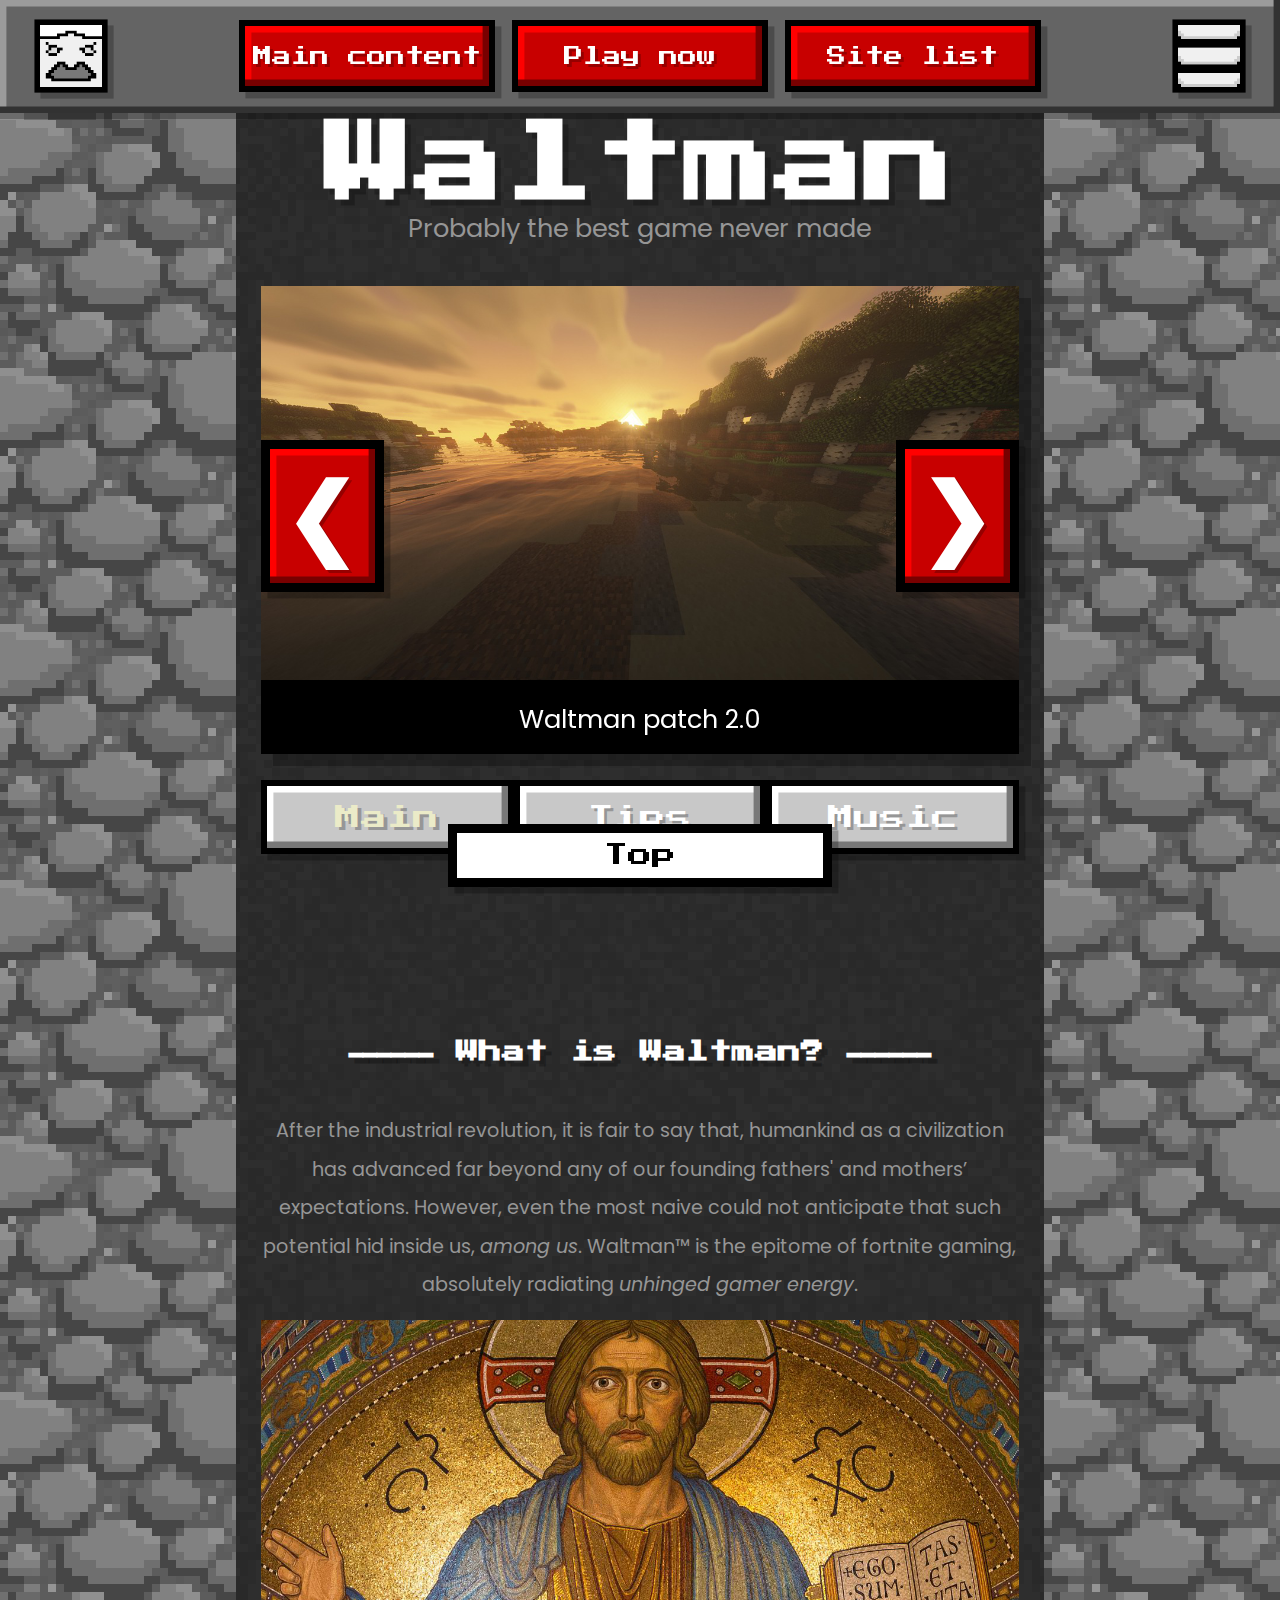
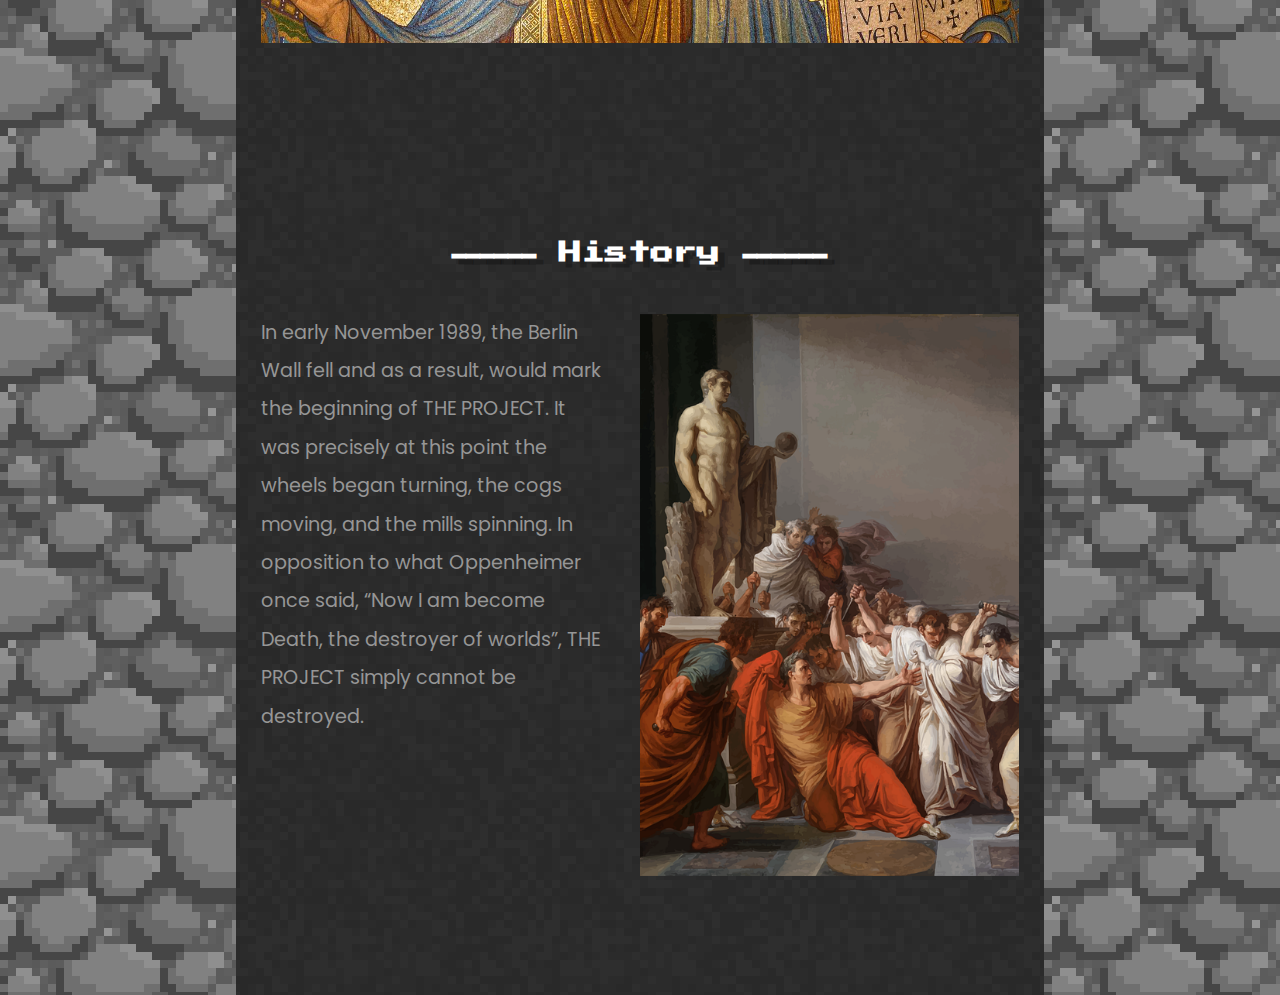
==== index.html @ 993a7740 "Pre-test bug fix" ====
<!DOCTYPE html>
<html lang="en" dir="ltr">
  <head>
    <meta charset="utf-8">
    <meta name="viewport" content="width=device-width, initial-scale=1">
    <meta name="description" content="This is the landing site of the wonderful game Waltman!">
    <title>Waltman</title>
    <link rel="icon" href="./img/wuv_logo_3.png">
    <link rel="stylesheet" type="text/css" href="css/style.css">
    <link rel="stylesheet" type="text/css" href="css/grid.css">
    <link rel="preconnect" href="https://fonts.googleapis.com">
    <link rel="preconnect" href="https://fonts.gstatic.com" crossorigin>
    <link href="https://fonts.googleapis.com/css2?family=Poppins&family=Press+Start+2P&display=swap" rel="stylesheet">
  </head>
  <body id="top">
    <div class="container">


      <!-- H e a d e r -->

      <header class="div1">
        <img src="./img/wuv_logo_3.png" alt="placeholder" class="headerImg" onclick="location.href='./index.html'" onkeypress="location.href='./index.html'"> <!-- Logo -->
        <div>
          <button class="headerBtn interactable hiddenWhenSmall" onclick="location.href='#mainContent'" onkeypress="location.href='#mainContent'">Main content</button> <!-- Button 1 -->
          <button class="headerBtn interactable hiddenWhenSmall" onclick="window.open('https://waltman.ga/')" onkeypress="window.open('https://waltman.ga/')">Play now</button> <!-- Button 2 -->
          <button class="headerBtn interactable hiddenWhenSmall" onclick="location.href='#siteList'" onkeypress="location.href='#siteList'">Site list</button> <!-- Button 3 -->
          <button id="altHeaderBtn" class="alternativeHeaderBtn interactable shownWhenSmall navBtn" onclick="navFunction()" onkeypress="navFunction()">▼</button> <!-- Button 3 -->
        </div>
        <img src="./img/wuv_menu_1.png" alt="placeholder" id="mainHeaderBtn" class="headerImg menuBtn" onclick="menuFunction()" onkeypress="menuFunction()"> <!-- Menu button -->
      </header>



      <!-- D r o p d o w n   1 -->

      <div id="myNav" class="navContent hiddenWhenBig">
        <ul>
          <li><button class="interactable" onclick="location.href='#mainContent'" onkeypress="location.href='#mainContent'">Content</button></li>
          <li><button class="interactable" onclick="window.open('https://waltman.ga/')" onkeypress="window.open('https://waltman.ga/')">Play now</button></li>
          <li><button class="interactable" onclick="location.href='#siteList'" onkeypress="location.href='#siteList'">Site list</button></li>
        </ul>
      </div>



      <!-- D r o p d o w n   2 -->

      <div id="myMenu" class="menuContent">
        <ul>
          <li><button class="interactable" onclick="location.href='./index.html'" onkeypress="location.href='./index.html'">Main</button></li>
          <li><button class="interactable" onclick="location.href='./tips.html'" onkeypress="location.href='./tips.html'">Tips</button></li>
          <li><button class="interactable" onclick="location.href='./music.html'" onkeypress="location.href='./music.html'">Music</button></li>
        </ul>
      </div>



      <!-- T i t l e -->

      <section class="div2 initialFade">
        <h1 class="white">Waltman</h1>
        <p class="subheading">Probably the best game never made</p>
      </section>



      <!-- S l i d e   s h o w -->

      <article id="siteList" class="div3 initialFade">
        <div class="slideshow">

          <div class="mySlides fade"> <!-- Slide 1 -->
            <img src="./img/waltman_patch_2.png" alt="No image found" class="slideImg"> <!-- Image 1 -->
            <p class="slideText">Waltman patch 2.0</p>
          </div>

          <div class="mySlides fade"> <!-- Slide 2 -->
            <img src="./img/console_1.png" alt="No image found" class="slideImg"> <!-- Image 2 -->
            <p class="slideText">Intense gamer zone</p>
          </div>

          <div class="mySlides fade"> <!-- Slide 3 -->
            <img src="./img/hamburger_1.png" alt="No image found" class="slideImg"> <!-- Image 3 -->
            <p class="slideText">Check out WokDonald's new WokSystemicOppression™</p>
          </div>

          <!-- Buttons -->
          <a class="prev interactable" href="#slide" onclick="plusSlides(-1)">❮</a> <!-- Previous Button -->
          <a class="next interactable" href="#slide" onclick="plusSlides(1)">❯</a> <!-- Next Button -->
        </div>
      </article>



      <!-- S i t e   l i s t -->

      <nav id="mainContent" class="div4 initialFade">
        <div class="siteList">
          <button class="siteButton thisSite interactable" onclick="location.href='./index.html'" onkeypress="location.href='./index.html'">Main</button>
          <button class="siteButton interactable" onclick="location.href='./tips.html'" onkeypress="location.href='./tips.html'">Tips</button>
          <button class="siteButton interactable" onclick="location.href='./music.html'" onkeypress="location.href='./music.html'">Music</button>
        </div>
      </nav>



      <!-- M a i n   c o n t e n t -->

      <section class="div5 white mainContent">
        <h2 class="hiddenWhenSmall">━━━━━━ What is Waltman? ━━━━━━</h2>
        <h2 class="hiddenWhenBig">What is Waltman?</h2>
      </section>

      <article class="div6">
        <p class="topText contentText">After the industrial revolution, it is fair to say that, humankind as a civilization has advanced far beyond any of our founding fathers' and mothers’ expectations. However, even the most naive could not anticipate that such potential hid inside us, <em>among us</em>. Waltman™ is the epitome of fortnite gaming, absolutely radiating <em>unhinged gamer energy</em>.</p>
        <img src="./img/jesus.png" alt="placeholder" class="bottomImage">
      </article>

      <section class="div7 white">
        <h2 class="hiddenWhenSmall">━━━━━━ History ━━━━━━</h2>
        <h2 class="hiddenWhenBig">History</h2>
      </section>

      <article class="div8">
        <img src="./img/julius_caesar.png" alt="placeholder" class="rightImage">
        <p class="leftText contentText">In early November 1989, the Berlin Wall fell and as a result, would mark the beginning of THE PROJECT. It was precisely at this point the wheels began turning, the cogs moving, and the mills spinning. In opposition to what Oppenheimer once said, “Now I am become Death, the destroyer of worlds”, THE PROJECT simply cannot be destroyed.</p>
      </article>



      <!-- F o o t e r -->

      <footer class="div9">
        <a id="nonJavascriptBtn" class="nonJavascriptBtn" href="./sitelist.html">Javascript not working?</a>
        <button class="toTopButton interactable" onclick="location.href='#top'" onkeypress="location.href='#top'">Top</button>
      </footer>



      <!-- A s i d e -->

      <aside class="leftAside hiddenWhenSmall"></aside>
      <aside class="rightAside hiddenWhenSmall"></aside>

    </div>
    <script src="js/main.js"></script>
  </body>
</html>
---- css/style.css ----
/*
Fonts used:

font-family: 'Poppins', sans-serif;
font-family: 'Press Start 2P', cursive;
*/



/* G e n e r a l */

* {
    margin: 0;
    padding: 0;
    font-family: 'Poppins', sans-serif;
}

body {
    background: url("../img/wuv_bg1.2.png");
}

.interactable {
    transition: 0.6s ease;
    cursor: pointer;
}

.interactable:hover {
    filter: brightness(80%);
}

.blackBackground {
    background-color: black;
}

.white {
    color: white;
}

.invert {
    filter: invert(100%);
}



/* A n i m a t i o n s */

/* 1 */
@keyframes initialFade {
    from {filter: opacity(0);}
    to {filter: opacity(1);}
}

.initialFade {
    animation-name: initialFade;
    animation-duration: 4s;
}

/* 2 */
@-webkit-keyframes fade {
    from {filter: blur(0.5rem) grayscale(1);}

    to {filter: blur(0) grayscale(0);}
}

@keyframes fade {
    from {filter: blur(0.5rem) grayscale(1);}

    to {filter: blur(0) grayscale(0);}
}

.fade {
    -webkit-animation-name: fade;
    -webkit-animation-duration: 2s;
    animation-name: fade;
    animation-duration: 2s;
}

/* 3 */
@keyframes slide {
    from {filter: opacity(0); height: 0;}
    to {filter: opacity(1); height: 14vh;}
}

.initialFade {
    animation-name: initialFade;
    animation-duration: 4s;
}



/* H e a d e r */

header {
    display: flex;
    justify-content: space-between;
    position: fixed;
    background: rgb(100,100,100);
    box-shadow: inset -0.5vw 0 rgb(50,50,50), inset 0 0.5vw rgb(155,155,155), inset 0 -0.5vw rgb(50,50,50), inset 0.5vw 0 rgb(155,155,155), 0 0.5vw rgb(0 0 0 / 25%);
    width: 100%;
    z-index: 2;
}

.headerBtn {
    margin: 2.25vh 0.5vw;
    height: 8vh;
    width: 20vw;
    font-family: 'Press Start 2P', cursive;
    font-size: 1.5vw;
    border: 0.7vh black solid;
    background: rgb(200,0,0);
    box-shadow: inset -0.5vw 0 rgb(120,0,0), inset 0 0.5vw rgb(255,0,0), inset 0 -0.5vw rgb(120,0,0), inset 0.5vw 0 rgb(255,0,0), 0.5vw 0.5vw rgb(0 0 0 / 25%);
    color: white;
    text-shadow: 0.25vw 0.25vw 0 rgb(0 0 0 / 25%);
}

.alternativeHeaderBtn {
    margin: 2.25vh 0.5vw;
    height: 8vh;
    width: 30vw;
    font-family: 'Press Start 2P', cursive;
    font-size: 6vw;
    border: 0.6vh black solid;
    background: rgb(200,0,0);
    box-shadow: inset -0.5vw 0 rgb(120,0,0), inset 0 0.5vw rgb(255,0,0), inset 0 -0.5vw rgb(120,0,0), inset 0.5vw 0 rgb(255,0,0), 0.5vw 0.5vw rgb(0 0 0 / 25%);
    color: white;
    text-shadow: 0.25vw 0.25vw 0 rgb(0 0 0 / 25%);
    display: none;
}

.headerBtn:hover {
    width: 25vw;
    border: 0.6vh white solid;
}

.headerImg {
    height: 10vh;
    margin: 1.25vh 2vw;
    filter: drop-shadow(0.5vw 0.5vw rgb(0 0 0 / 25%));
    cursor: pointer;
}

.headerImg:hover {
    filter: brightness(80%) drop-shadow(0.5vw 0.5vw rgb(0 0 0 / 25%));
}



/* H e a d e r   i n t e r a c t a b l e   j a v a s c r i p t */

/* Gets applied to the main header button to the right side when dropdown is shown*/
.mainHeaderBtn {
    filter: brightness(80%) drop-shadow(0.5vw 0.5vw rgb(0 0 0 / 25%));
}

/* Gets applied to the alternative header button in the middle att small screen size when dropdown is shown*/
.altHeaderBtn {
    filter: brightness(80%);
}

/* D r o p d o w n s */

/* The container <div> - needed to position the dropdown content */
.menuDropdown, .navDropdown {
    position: relative;
    display: inline-block;
}

/* Dropdown Content (Hidden by Default) */
.menuContent, .navContent {
    width: 100%;
    height: 14vh;
    position: fixed;
    background-color: darkgray;
    z-index: 1;
    top: 12.5vh;
    display: none;
}

ul {
    display: flex;
    justify-content: space-evenly;
    margin: 2vh 0 0 0;
}

/* Links inside the dropdown */
.menuContent button {
    font-family: 'Press Start 2P', cursive;
    width: 30vw;
    height: 10vh;
    font-size: 2.5vw;
    border: 0.7vh black solid;
    color: white;
    background: rgb(200,200,200);
    box-shadow: inset -0.5vw 0 rgb(120,120,120), inset 0 0.5vw rgb(255,255,255), inset 0 -0.5vw rgb(120,120,120), inset 0.5vw 0 rgb(255,255,255), 0.5vw 0.5vw rgb(0 0 0 / 25%);
    text-shadow: 0.25vw 0.25vw 0 rgb(0 0 0 / 25%);
}

.navContent button {
    font-family: 'Press Start 2P', cursive;
    width: 30vw;
    height: 10vh;
    font-size: 2.5vw;
    border: 0.7vh black solid;
    color: white;
    background: rgb(200,0,0);
    box-shadow: inset -0.5vw 0 rgb(120,0,0), inset 0 0.5vw rgb(255,0,0), inset 0 -0.5vw rgb(120,0,0), inset 0.5vw 0 rgb(255,0,0), 0.5vw 0.5vw rgb(0 0 0 / 25%);
    text-shadow: 0.25em 0.25em 0 rgb(0 0 0 / 25%);
}

.navContent button:hover, .menuContent button:hover {
    border: 0.7vh white solid;
}

/* Lists inside the dropdown */
.menuContent li, .navContent li {
    list-style: none;
    display: inline;
}

/* Show the dropdown menu (use JS to add this class to the .dropdown-content container when the user clicks on the dropdown button) */
.show {
    display: block;
    animation-name: slide;
    animation-duration: 0.5s;
}



/* T i t l e */

h1 {
    font-family: 'Press Start 2P', cursive;
    font-size: 7vw;
    text-align: center;
    text-shadow: 0.5vw 0.5vw 0 rgb(0 0 0 / 25%);
}

.subheading {
    text-align: center;
    font-size: 2vw;
    color: rgb(150,150,150);
}



/* S l i d e   s h o w */

.slideshow {
    width: 100%;
    height: 100%;
    filter: drop-shadow(1vw 1vw rgb(0 0 0 / 25%));
    background-color: black;
}

.slideImg {
    width: 100%;
}

.mySlides {
    display: none;
}

.prev, .next {
    cursor: pointer;
    position: absolute;
    top: 33%;
    padding: 0 2%;
    color: white;
    background: rgb(200,0,0);
    box-shadow: inset -0.5vw 0 rgb(120,0,0), inset 0 0.5vw rgb(255,0,0), inset 0 -0.5vw rgb(120,0,0), inset 0.5vw 0 rgb(255,0,0), 0.5vw 0.5vw rgb(0 0 0 / 25%);
    text-shadow: 0.25vw 0.25vw 0 rgb(0 0 0 / 25%);
    border: 1vh black solid;
    font-weight: bold;
    font-size: 7vw;
    text-decoration: none;
}

.prev:hover, .next:hover {
    border: 1vh white solid;
}

.next {
    right: 0;
}

.active, .dot:hover {
    background-color: red;
    color: inherit;
}

.slideText {
    font-size: 2vw;
    color: white;
    margin: 1vw 0;
    text-align: center;
}



/* S i t e   l i s t */

.siteList {
    display: flex;
    justify-content: center;
}

.siteButton {
    width: 20vw;
    font-size: 2vw;
    font-family: 'Press Start 2P', cursive;
    padding: 2vh 0;
    border: 0.75vh black solid;
    background: rgb(200,200,200);
    color: white;
    box-shadow: inset -0.5vw 0 rgb(120,120,120), inset 0 0.5vw rgb(255,255,255), inset 0 -0.5vw rgb(120,120,120), inset 0.5vw 0 rgb(255,255,255), 0.5vw 0.5vw rgb(0 0 0 / 25%);
    text-shadow: 0.25vw 0.25vw 0 rgb(0 0 0 / 25%);
    transition: none;
}

.siteButton:hover {
    border: 0.75vh white solid;
}

.thisSite {
    color: rgb(235,235,200);
}



/* M a i n   c o n t e n t */

h2 {
    text-align: center;
    font-family: 'Press Start 2P', cursive;
    font-size: 1.8vw;
    text-shadow: 0.5vw 0.5vw 0 rgb(0 0 0 / 25%);
}

h3 {
    font-family: 'Press Start 2P', cursive;
    text-shadow: 0.5vw 0.5vw 0 rgb(0 0 0 / 25%);
}

.contentText {
    line-height: 2em;
    font-size: 1.5vw;
    color: rgb(150,150,150);
}

.topText {
    text-align: center;
}

.topImage {
    width: 100%;
    margin: 0 0 1em 0;
}

.bottomImage {
    width: 100%;
    margin: 1em 0 0 0;
}

.leftText {
    text-align: left;
}

.rightImage {
    float: right;
    width: 50%;
    margin: 0 0 0 2em;
}



/* F o o t e r */

footer {
    width: 100%;
    height: 10%;
    z-index: 1;
    position: fixed;
    bottom: 0;
    display: flex;
}

.toTopButton {
    margin: auto;
    width: 30vw;
    height: 70%;
    font-size: 150%;
    font-family: 'Press Start 2P', cursive;
    border: 1vh black solid;
    background-color: white;
    box-shadow: 0.5vw 0.5vw rgb(0 0 0 / 25%);
}

.toTopButton:hover {
    height: 100%;
    filter: invert(100%);
}

.nonJavascriptBtn {
    font-size: 2vw;
    height: 3vw;
    color: lightskyblue;
    background-color: black;
    border: white 0.5vw solid;
    border-left-width: 0;
    padding: 0.5vw;
    position: absolute;
    bottom: 15%;
}



/* A s i d e */

aside {
    background: url("../img/wuv_block_2.png");
    filter: grayscale(100%);
}



/* M u s i c */

audio {
    background-color: rgb(241, 243, 244);
    border: 0.5vw black solid;
    width: 100%;
}

.musicText {
    margin: 0 0 1vh 0;
    font-size: 1.5vw;
    font-family: 'Press Start 2P', cursive;
    color: dimgray;
}

/* S i t e   l i s t   s i t e */

li a {
    font-size: 2vh;
    height: 3vh;
    color: lightskyblue;
    background-color: black;
    border: white 0.5vw solid;
    padding: 1vw 5vw 1vw 5vw;
}

li {
    list-style: none;
}

@media (max-width:540px) {
    .hiddenWhenSmall {
        display: none;
    }

    .shownWhenSmall {
        display: inline;
    }

    h2 {
        font-size: 5vw;
    }

    h3 {
        font-size: 5vw;
    }

    .contentText {
        font-size: 5vw;
    }

    .marginSide {
        margin: 0 1vw;
    }

    .slideshow {
        filter: drop-shadow(3vw 3vw rgb(0 0 0 / 25%));
    }

    .siteButton {
        width: 27vw;
        font-size: 4vw;
        box-shadow: inset -1.5vw 0 rgb(120,120,120), inset 0 1.5vw rgb(255,255,255), inset 0 -1.5vw rgb(120,120,120), inset 1.5vw 0 rgb(255,255,255), 1.5vw 1.5vw rgb(0 0 0 / 25%);
        text-shadow: 0.75vw 0.75vw 0 rgb(0 0 0 / 25%);
    }

    .prev, .next {
        border: 0.5vh black solid;
        font-size: 10vw;
        box-shadow: inset -1.5vw 0 rgb(120,0,0), inset 0 1.5vw rgb(255,0,0), inset 0 -1.5vw rgb(120,0,0), inset 1.5vw 0 rgb(255,0,0), 1.5vw 1.5vw rgb(0 0 0 / 25%);
        text-shadow: 0.75vw 0.75vw 0 rgb(0 0 0 / 25%);
    }

    .alternativeHeaderBtn {
        box-shadow: inset -1.5vw 0 rgb(120,0,0), inset 0 1.5vw rgb(255,0,0), inset 0 -1.5vw rgb(120,0,0), inset 1.5vw 0 rgb(255,0,0), 1.5vw 1.5vw rgb(0 0 0 / 25%);
        color: white;
        text-shadow: 0.75vw 0.75vw 0 rgb(0 0 0 / 25%);
    }

    .headerImg {
        filter: drop-shadow(1.5vw 1.5vw rgb(0 0 0 / 25%));
    }

    .menuContent button {
        box-shadow: inset -1.5vw 0 rgb(120,120,120), inset 0 1.5vw rgb(255,255,255), inset 0 -1.5vw rgb(120,120,120), inset 1.5vw 0 rgb(255,255,255), 1.5vw 1.5vw rgb(0 0 0 / 25%);
        text-shadow: 0.3vw 0.3vw 0 rgb(0 0 0 / 25%);
    }

    .navContent button {
        box-shadow: inset -1.5vw 0 rgb(120,0,0), inset 0 1.5vw rgb(255,0,0), inset 0 -1.5vw rgb(120,0,0), inset 1.5vw 0 rgb(255,0,0), 1.5vw 1.5vw rgb(0 0 0 / 25%);
        text-shadow: 0.3em 0.3em 0 rgb(0 0 0 / 25%);
    }

    .slideText {
        font-size: 3vw;
        margin: 1vw 0 3vw 0;
    }

    .nonJavascriptBtn {
        font-size: 2vh;
        height: 3vh;
        width: 100%;
        border-bottom-width: 0;
        bottom: 0;
        z-index: 1;
        text-align: center;
    }

    .toTopButton {
        margin: 0 auto 100% auto;
        border: 2vw black solid;
        width: 50vw;
    }

    .subheading {
        font-size: 4vw;
    }



    /* A u d i o   s i t e */

    audio {
        border: 2vw black solid;
    }



    /* T i p s   s i t e */

    #tip1 {
        width: 100%;
        margin: 0 0 1em 0;
        float: none;
    }

    #tip3 {
        width: 100%;
        margin: 0 0 1em 0;
        float: none;
    }

    .musicText {
        font-size: 5vw;
        line-height: 3vh;
    }



    /* S i t e   l i s t   s i t e */

    li a {
        font-size: 5vw;
    }
}



@media (min-width:540px) {
    .hiddenWhenBig {
        display: none;
    }
}
---- css/grid.css ----
.container {
    display: grid;
    grid-template-columns: 1fr 1fr 1fr 1fr 1fr;
    grid-template-rows: 0.2fr 0.3fr 1fr 0.5fr 0.1fr 1.5fr 0.1fr 1.2fr 0.2fr;
    grid-gap: 2vw;
}

.div1 {
    grid-column: 2/5;
    grid-row: 1/2;
}

.div2 {
    grid-column: 2/5;
    grid-row: 2/3;
}

.div3 {
    grid-column: 2/5;
    grid-row: 3/4;
}

.div4 {
    grid-column: 2/5;
    grid-row: 4/5;
}

.div5 {
    grid-column: 2/5;
    grid-row: 5/6;
}

.div6 {
    grid-column: 2/5;
    grid-row: 6/7;
}

.div7 {
    grid-column: 2/5;
    grid-row: 7/8;
}

.div8 {
    grid-column: 2/5;
    grid-row: 8/9;
}

.div9 {
    grid-column: 2/5;
    grid-row: 9/10;
}

.leftAside {
    grid-column: 1/2;
    grid-row: 1/10;
}

.rightAside {
    grid-column: 5/6;
    grid-row: 1/10;
}

@media (max-width:540px) {
    .container {
        display: grid;
        grid-template-columns: 0.1fr 1fr 1fr 1fr 1fr 0.1fr;
        grid-template-rows: 0.2fr 0.1fr 0.3fr 0.3fr 0.05fr 1.4fr 0.05fr 1.2fr 0.2fr;
        grid-gap: 6vw;
    }

    .div1 {
        grid-column: 2/6;
        grid-row: 1/2;
    }

    .div2 {
        grid-column: 2/6;
        grid-row: 2/3;
    }

    .div3 {
        grid-column: 2/6;
        grid-row: 3/4;
    }

    .div4 {
        grid-column: 2/6;
        grid-row: 4/5;
    }

    .div5 {
        grid-column: 2/6;
        grid-row: 5/6;
    }

    .div6 {
        grid-column: 2/6;
        grid-row: 6/7;
    }

    .div7 {
        grid-column: 2/6;
        grid-row: 7/8;
    }

    .div8 {
        grid-column: 2/6;
        grid-row: 8/9;
    }

    .div9 {
        grid-column: 2/6;
        grid-row: 9/10;
    }

    .leftAside {
        grid-column: 0/0;
        grid-row: 1/10;
    }

    .rightAside {
        grid-column: 0/0;
        grid-row: 1/10;
    }
}
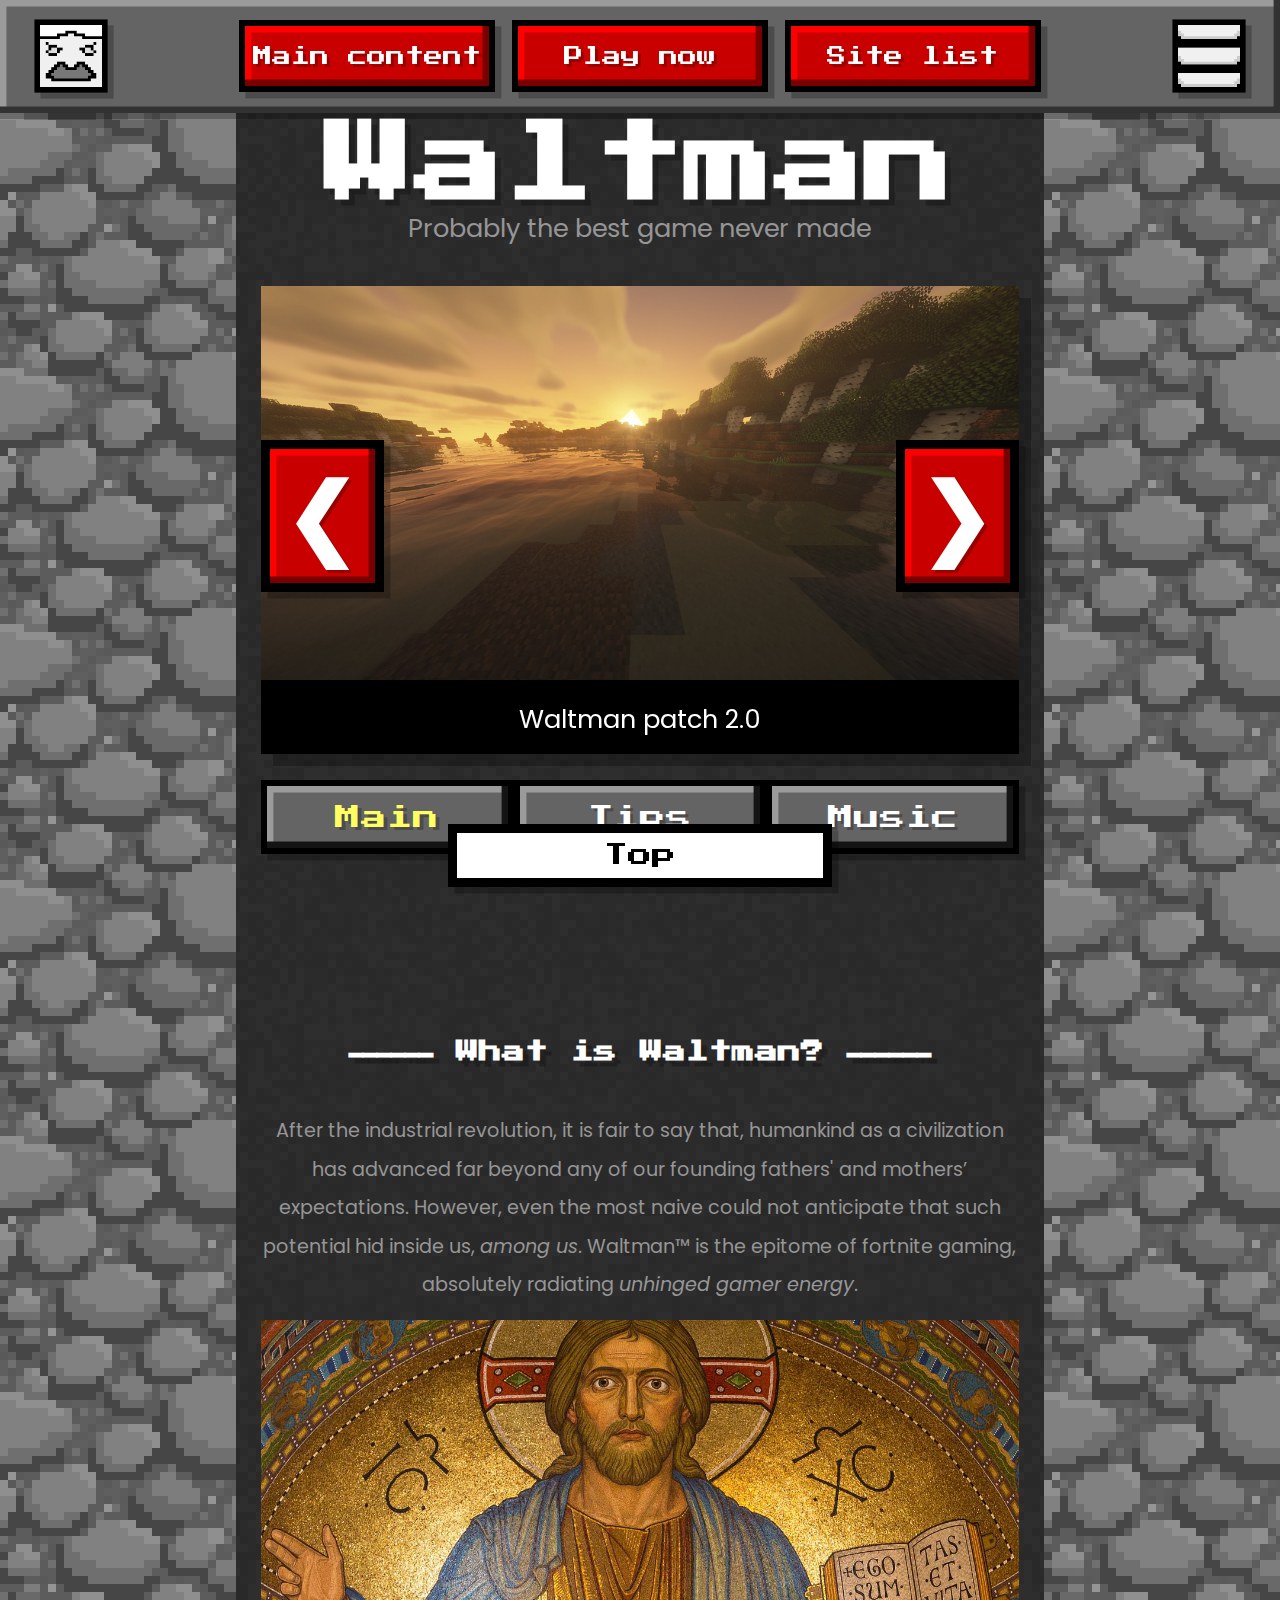
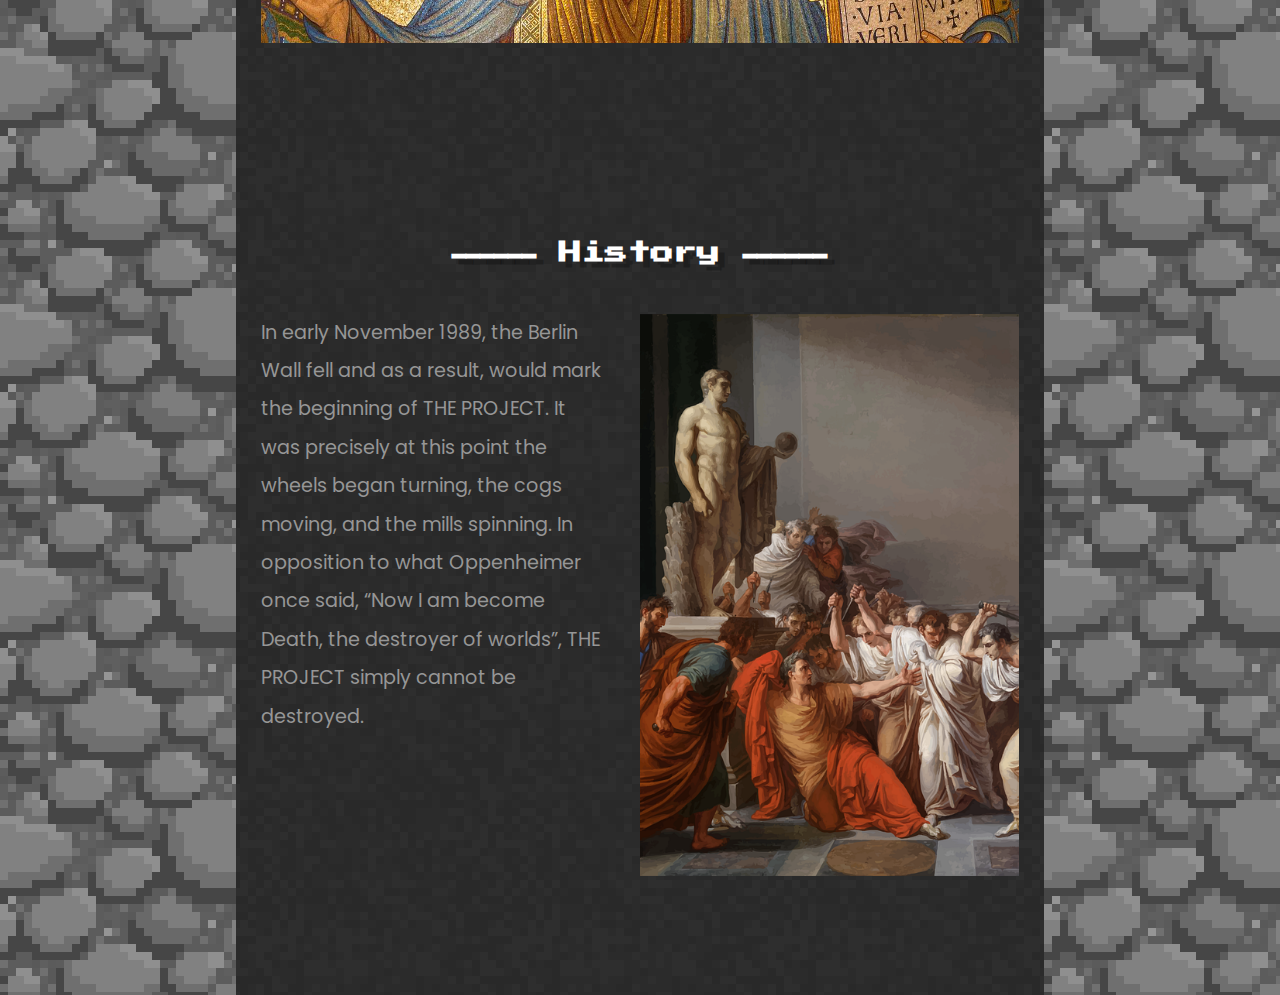
==== commit f0e2587a: "Link fix (1)" ====
--- a/index.html
+++ b/index.html
@@ -19,14 +19,14 @@
       <!-- H e a d e r -->
 
       <header class="div1">
-        <img src="./img/wuv_logo_3.png" alt="placeholder" class="headerImg" onclick="location.href='./index.html'" onkeypress="location.href='./index.html'"> <!-- Logo -->
+        <img src="./img/wuv_logo_3.png" alt="Menu Button" class="headerImg" onclick="location.href='./index.html'" onkeypress="location.href='./index.html'"> <!-- Logo -->
         <div>
-          <button class="headerBtn interactable hiddenWhenSmall" onclick="location.href='#mainContent'" onkeypress="location.href='#mainContent'">Main content</button> <!-- Button 1 -->
-          <button class="headerBtn interactable hiddenWhenSmall" onclick="window.open('https://waltman.ga/')" onkeypress="window.open('https://waltman.ga/')">Play now</button> <!-- Button 2 -->
-          <button class="headerBtn interactable hiddenWhenSmall" onclick="location.href='#siteList'" onkeypress="location.href='#siteList'">Site list</button> <!-- Button 3 -->
+          <button class="headerBtn interactable hiddenWhenSmall" onclick="location.href='#mainContent'" onkeypress="location.href='#mainContent'"><a href="#mainContent">Main content</a></button> <!-- Button 1 -->
+          <button class="headerBtn interactable hiddenWhenSmall" onclick="window.open('https://waltman.ga/')" onkeypress="window.open('https://waltman.ga/')"><a href="https://waltman.ga/">Play now</a></button> <!-- Button 2 -->
+          <button class="headerBtn interactable hiddenWhenSmall" onclick="location.href='#siteList'" onkeypress="location.href='#siteList'"><a href="siteList">Site list</a></button> <!-- Button 3 -->
           <button id="altHeaderBtn" class="alternativeHeaderBtn interactable shownWhenSmall navBtn" onclick="navFunction()" onkeypress="navFunction()">▼</button> <!-- Button 3 -->
         </div>
-        <img src="./img/wuv_menu_1.png" alt="placeholder" id="mainHeaderBtn" class="headerImg menuBtn" onclick="menuFunction()" onkeypress="menuFunction()"> <!-- Menu button -->
+        <img src="./img/wuv_menu_1.png" alt="Site dropdown" id="mainHeaderBtn" class="headerImg menuBtn" onclick="menuFunction()" onkeypress="menuFunction()"> <!-- Menu button -->
       </header>
 
 
@@ -66,21 +66,21 @@
 
       <!-- S l i d e   s h o w -->
 
-      <article id="siteList" class="div3 initialFade">
+      <div id="siteList" class="div3 initialFade">
         <div class="slideshow">
 
           <div class="mySlides fade"> <!-- Slide 1 -->
-            <img src="./img/waltman_patch_2.png" alt="No image found" class="slideImg"> <!-- Image 1 -->
+            <img title="Credit: Reblady on pixabay.com" src="./img/waltman_patch_2.png" alt="Image of Waltman patch 2.0" class="slideImg"> <!-- Image 1 -->
             <p class="slideText">Waltman patch 2.0</p>
           </div>
 
           <div class="mySlides fade"> <!-- Slide 2 -->
-            <img src="./img/console_1.png" alt="No image found" class="slideImg"> <!-- Image 2 -->
+            <img title="Credit: lalesh aldarwish on pexels.com" src="./img/console_1.png" alt="Image of someone in the gamer-zone™" class="slideImg"> <!-- Image 2 -->
             <p class="slideText">Intense gamer zone</p>
           </div>
 
           <div class="mySlides fade"> <!-- Slide 3 -->
-            <img src="./img/hamburger_1.png" alt="No image found" class="slideImg"> <!-- Image 3 -->
+            <img title="Credit: JRMartins on pixabay.com" src="./img/hamburger_1.png" alt="Image of WokSystemicOppression™" class="slideImg"> <!-- Image 3 -->
             <p class="slideText">Check out WokDonald's new WokSystemicOppression™</p>
           </div>
 
@@ -88,7 +88,7 @@
           <a class="prev interactable" href="#slide" onclick="plusSlides(-1)">❮</a> <!-- Previous Button -->
           <a class="next interactable" href="#slide" onclick="plusSlides(1)">❯</a> <!-- Next Button -->
         </div>
-      </article>
+      </div>
 
 
 
@@ -111,20 +111,20 @@
         <h2 class="hiddenWhenBig">What is Waltman?</h2>
       </section>
 
-      <article class="div6">
+      <div class="div6">
         <p class="topText contentText">After the industrial revolution, it is fair to say that, humankind as a civilization has advanced far beyond any of our founding fathers' and mothers’ expectations. However, even the most naive could not anticipate that such potential hid inside us, <em>among us</em>. Waltman™ is the epitome of fortnite gaming, absolutely radiating <em>unhinged gamer energy</em>.</p>
-        <img src="./img/jesus.png" alt="placeholder" class="bottomImage">
-      </article>
+        <img title="Credit: Didgeman on pixabay.com" src="./img/jesus.png" alt="Painting of Jesus H Christ, a.k.a. one of the founding fathers of Waltman" class="bottomImage">
+      </div>
 
       <section class="div7 white">
         <h2 class="hiddenWhenSmall">━━━━━━ History ━━━━━━</h2>
         <h2 class="hiddenWhenBig">History</h2>
       </section>
 
-      <article class="div8">
-        <img src="./img/julius_caesar.png" alt="placeholder" class="rightImage">
+      <div class="div8">
+        <img title="Credit: GDJ on pixabay.com" src="./img/julius_caesar.png" alt="Painting of the assassination of Julius Caesar, one of the most notable events in the process behind Waltman" class="rightImage">
         <p class="leftText contentText">In early November 1989, the Berlin Wall fell and as a result, would mark the beginning of THE PROJECT. It was precisely at this point the wheels began turning, the cogs moving, and the mills spinning. In opposition to what Oppenheimer once said, “Now I am become Death, the destroyer of worlds”, THE PROJECT simply cannot be destroyed.</p>
-      </article>
+      </div>
 
 
 
--- a/css/style.css
+++ b/css/style.css
@@ -40,7 +40,11 @@
     filter: invert(100%);
 }
 
-
+button a {
+    text-decoration: none;
+    color: inherit;
+    font-family: inherit;
+}
 
 /* A n i m a t i o n s */
 
@@ -190,8 +194,8 @@
     font-size: 2.5vw;
     border: 0.7vh black solid;
     color: white;
-    background: rgb(200,200,200);
-    box-shadow: inset -0.5vw 0 rgb(120,120,120), inset 0 0.5vw rgb(255,255,255), inset 0 -0.5vw rgb(120,120,120), inset 0.5vw 0 rgb(255,255,255), 0.5vw 0.5vw rgb(0 0 0 / 25%);
+    background: rgb(150,150,150);
+    box-shadow: inset -0.5vw 0 rgb(70,70,70), inset 0 0.5vw rgb(205,205,205), inset 0 -0.5vw rgb(70,70,70), inset 0.5vw 0 rgb(205,205,205), 0.5vw 0.5vw rgb(0 0 0 / 25%);
     text-shadow: 0.25vw 0.25vw 0 rgb(0 0 0 / 25%);
 }
 
@@ -310,9 +314,9 @@
     font-family: 'Press Start 2P', cursive;
     padding: 2vh 0;
     border: 0.75vh black solid;
-    background: rgb(200,200,200);
-    color: white;
-    box-shadow: inset -0.5vw 0 rgb(120,120,120), inset 0 0.5vw rgb(255,255,255), inset 0 -0.5vw rgb(120,120,120), inset 0.5vw 0 rgb(255,255,255), 0.5vw 0.5vw rgb(0 0 0 / 25%);
+    background: rgb(100,100,100);
+    color: white;
+    box-shadow: inset -0.5vw 0 rgb(20,20,20), inset 0 0.5vw rgb(155,155,155), inset 0 -0.5vw rgb(20,20,20), inset 0.5vw 0 rgb(155,155,155), 0.5vw 0.5vw rgb(0 0 0 / 25%);
     text-shadow: 0.25vw 0.25vw 0 rgb(0 0 0 / 25%);
     transition: none;
 }
@@ -322,7 +326,7 @@
 }
 
 .thisSite {
-    color: rgb(235,235,200);
+    color: rgb(255, 255, 100);
 }
 
 
@@ -541,6 +545,9 @@
         font-size: 4vw;
     }
 
+    header {
+        box-shadow: inset -1.5vw 0 rgb(50, 50, 50), inset 0 1.5vw rgb(155, 155, 155), inset 0 -1.5vw rgb(50, 50, 50), inset 1.5vw 0 rgb(155, 155, 155), 0 1.5vw rgb(0 0 0 / 25%);
+    }
 
 
     /* A u d i o   s i t e */
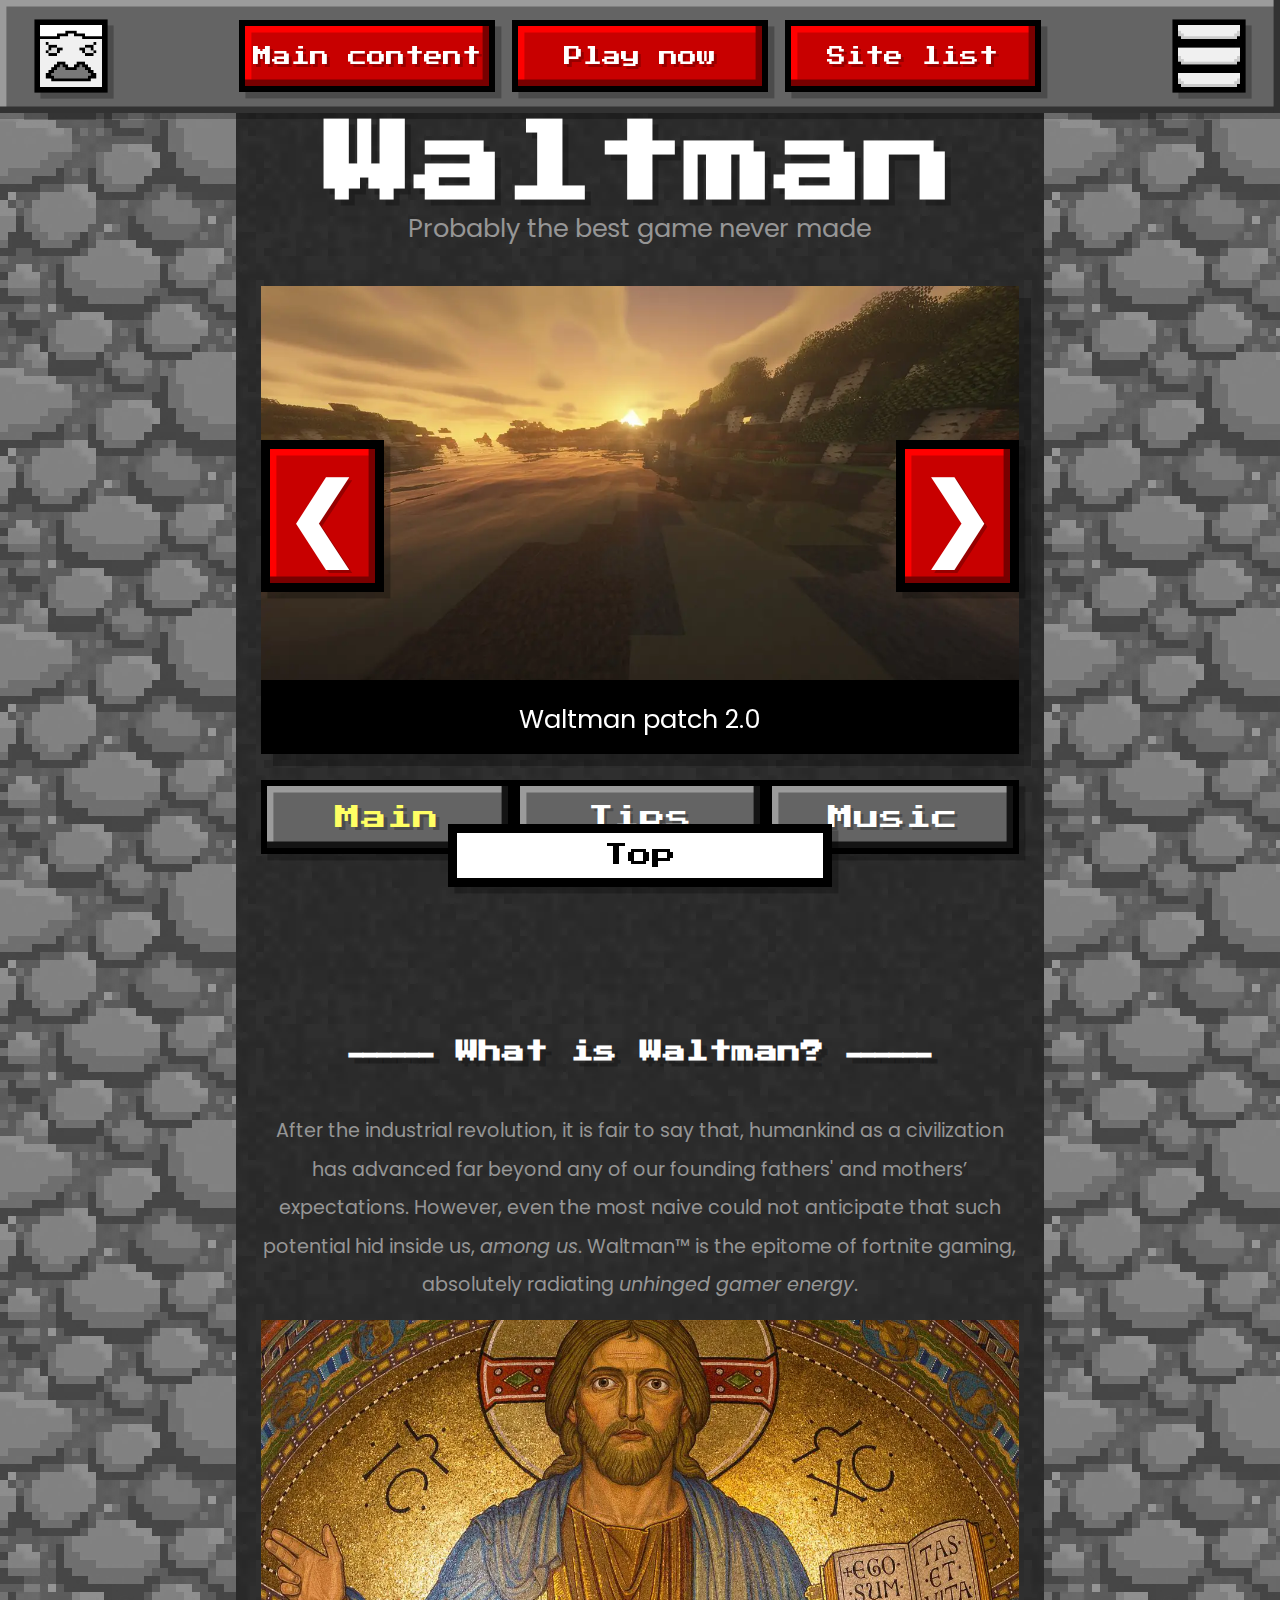
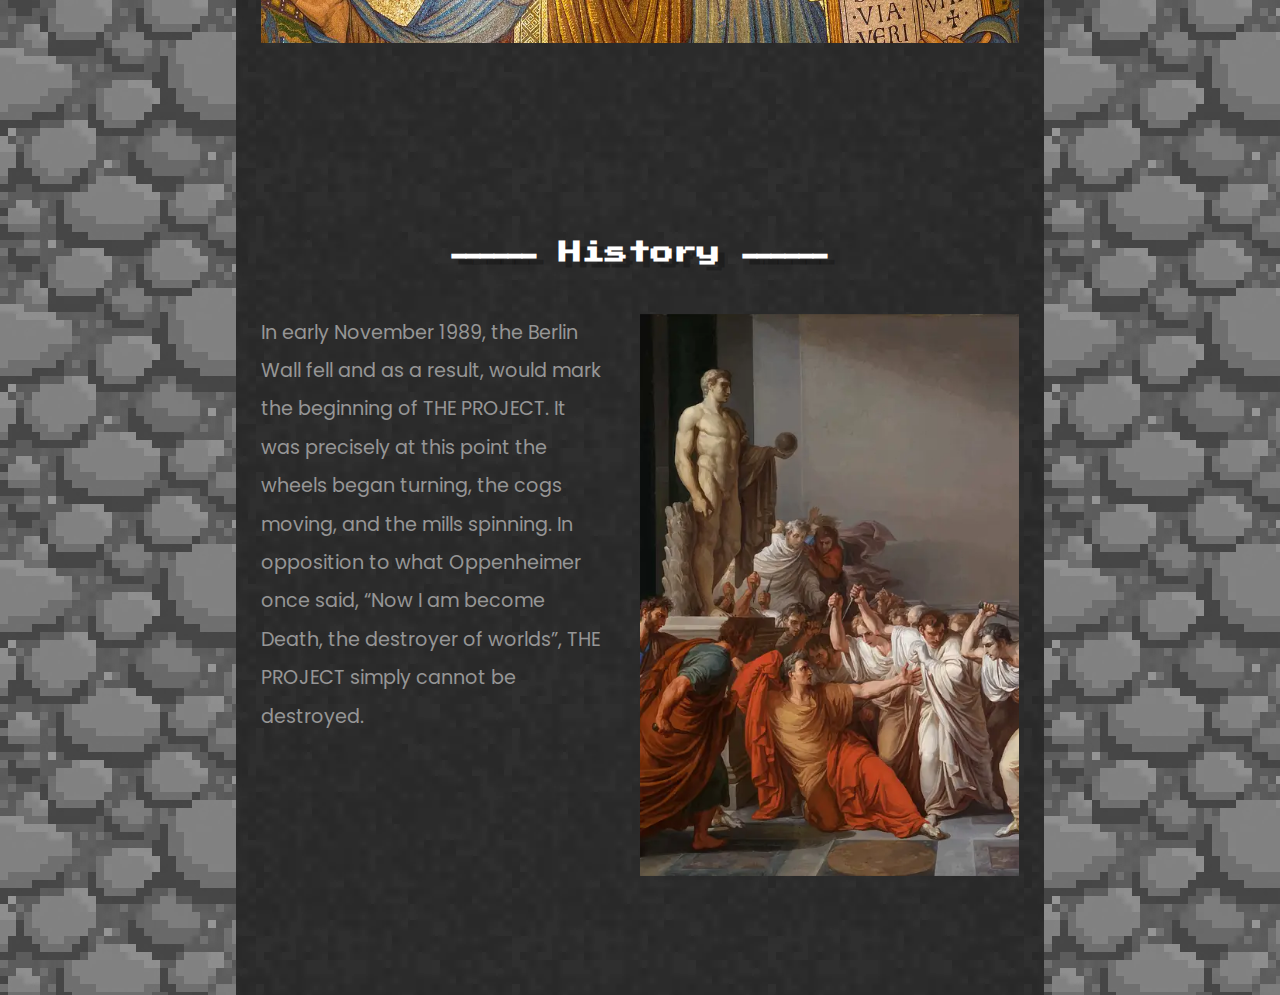
==== commit 693f0b71: "Img fix (1)" ====
--- a/index.html
+++ b/index.html
@@ -5,7 +5,7 @@
     <meta name="viewport" content="width=device-width, initial-scale=1">
     <meta name="description" content="This is the landing site of the wonderful game Waltman!">
     <title>Waltman</title>
-    <link rel="icon" href="./img/wuv_logo_3.png">
+    <link rel="icon" href="./img/wuv_logo_3.webp">
     <link rel="stylesheet" type="text/css" href="css/style.css">
     <link rel="stylesheet" type="text/css" href="css/grid.css">
     <link rel="preconnect" href="https://fonts.googleapis.com">
@@ -19,14 +19,14 @@
       <!-- H e a d e r -->
 
       <header class="div1">
-        <img src="./img/wuv_logo_3.png" alt="Menu Button" class="headerImg" onclick="location.href='./index.html'" onkeypress="location.href='./index.html'"> <!-- Logo -->
+        <img src="./img/wuv_logo_3.webp" alt="Menu Button" class="headerImg" onclick="location.href='./index.html'" onkeypress="location.href='./index.html'"> <!-- Logo -->
         <div>
-          <button class="headerBtn interactable hiddenWhenSmall" onclick="location.href='#mainContent'" onkeypress="location.href='#mainContent'"><a href="#mainContent">Main content</a></button> <!-- Button 1 -->
-          <button class="headerBtn interactable hiddenWhenSmall" onclick="window.open('https://waltman.ga/')" onkeypress="window.open('https://waltman.ga/')"><a href="https://waltman.ga/">Play now</a></button> <!-- Button 2 -->
-          <button class="headerBtn interactable hiddenWhenSmall" onclick="location.href='#siteList'" onkeypress="location.href='#siteList'"><a href="siteList">Site list</a></button> <!-- Button 3 -->
+          <button class="headerBtn interactable hiddenWhenSmall" onclick="location.href='#mainContent'" onkeypress="location.href='#mainContent'">Main content</button> <!-- Button 1 -->
+          <button class="headerBtn interactable hiddenWhenSmall" onclick="window.open('https://waltman.ga/')" onkeypress="window.open('https://waltman.ga/')">Play now</button> <!-- Button 2 -->
+          <button class="headerBtn interactable hiddenWhenSmall" onclick="location.href='#siteList'" onkeypress="location.href='#siteList'">Site list</button> <!-- Button 3 -->
           <button id="altHeaderBtn" class="alternativeHeaderBtn interactable shownWhenSmall navBtn" onclick="navFunction()" onkeypress="navFunction()">▼</button> <!-- Button 3 -->
         </div>
-        <img src="./img/wuv_menu_1.png" alt="Site dropdown" id="mainHeaderBtn" class="headerImg menuBtn" onclick="menuFunction()" onkeypress="menuFunction()"> <!-- Menu button -->
+        <img src="./img/wuv_menu_1.webp" alt="Site dropdown" id="mainHeaderBtn" class="headerImg menuBtn" onclick="menuFunction()" onkeypress="menuFunction()"> <!-- Menu button -->
       </header>
 
 
@@ -70,17 +70,17 @@
         <div class="slideshow">
 
           <div class="mySlides fade"> <!-- Slide 1 -->
-            <img title="Credit: Reblady on pixabay.com" src="./img/waltman_patch_2.png" alt="Image of Waltman patch 2.0" class="slideImg"> <!-- Image 1 -->
+            <img title="Credit: Reblady on pixabay.com" src="./img/waltman_patch_2.webp" alt="Image of Waltman patch 2.0" class="slideImg"> <!-- Image 1 -->
             <p class="slideText">Waltman patch 2.0</p>
           </div>
 
           <div class="mySlides fade"> <!-- Slide 2 -->
-            <img title="Credit: lalesh aldarwish on pexels.com" src="./img/console_1.png" alt="Image of someone in the gamer-zone™" class="slideImg"> <!-- Image 2 -->
+            <img title="Credit: lalesh aldarwish on pexels.com" src="./img/console_1.webp" alt="Image of someone in the gamer-zone™" class="slideImg"> <!-- Image 2 -->
             <p class="slideText">Intense gamer zone</p>
           </div>
 
           <div class="mySlides fade"> <!-- Slide 3 -->
-            <img title="Credit: JRMartins on pixabay.com" src="./img/hamburger_1.png" alt="Image of WokSystemicOppression™" class="slideImg"> <!-- Image 3 -->
+            <img title="Credit: JRMartins on pixabay.com" src="./img/hamburger_1.webp" alt="Image of WokSystemicOppression™" class="slideImg"> <!-- Image 3 -->
             <p class="slideText">Check out WokDonald's new WokSystemicOppression™</p>
           </div>
 
@@ -113,7 +113,7 @@
 
       <div class="div6">
         <p class="topText contentText">After the industrial revolution, it is fair to say that, humankind as a civilization has advanced far beyond any of our founding fathers' and mothers’ expectations. However, even the most naive could not anticipate that such potential hid inside us, <em>among us</em>. Waltman™ is the epitome of fortnite gaming, absolutely radiating <em>unhinged gamer energy</em>.</p>
-        <img title="Credit: Didgeman on pixabay.com" src="./img/jesus.png" alt="Painting of Jesus H Christ, a.k.a. one of the founding fathers of Waltman" class="bottomImage">
+        <img title="Credit: Didgeman on pixabay.com" src="./img/jesus.webp" alt="Painting of Jesus H Christ, a.k.a. one of the founding fathers of Waltman" class="bottomImage">
       </div>
 
       <section class="div7 white">
@@ -122,7 +122,7 @@
       </section>
 
       <div class="div8">
-        <img title="Credit: GDJ on pixabay.com" src="./img/julius_caesar.png" alt="Painting of the assassination of Julius Caesar, one of the most notable events in the process behind Waltman" class="rightImage">
+        <img title="Credit: GDJ on pixabay.com" src="./img/julius_caesar.webp" alt="Painting of the assassination of Julius Caesar, one of the most notable events in the process behind Waltman" class="rightImage">
         <p class="leftText contentText">In early November 1989, the Berlin Wall fell and as a result, would mark the beginning of THE PROJECT. It was precisely at this point the wheels began turning, the cogs moving, and the mills spinning. In opposition to what Oppenheimer once said, “Now I am become Death, the destroyer of worlds”, THE PROJECT simply cannot be destroyed.</p>
       </div>
 
--- a/css/style.css
+++ b/css/style.css
@@ -16,7 +16,7 @@
 }
 
 body {
-    background: url("../img/wuv_bg1.2.png");
+    background: url("../img/wuv_bg1.2.webp");
 }
 
 .interactable {
@@ -340,9 +340,10 @@
     text-shadow: 0.5vw 0.5vw 0 rgb(0 0 0 / 25%);
 }
 
-h3 {
+.h2Alternative {
     font-family: 'Press Start 2P', cursive;
     text-shadow: 0.5vw 0.5vw 0 rgb(0 0 0 / 25%);
+    text-align: left;
 }
 
 .contentText {
@@ -421,7 +422,7 @@
 /* A s i d e */
 
 aside {
-    background: url("../img/wuv_block_2.png");
+    background: url("../img/wuv_block_2.webp");
     filter: grayscale(100%);
 }
 
@@ -470,7 +471,7 @@
         font-size: 5vw;
     }
 
-    h3 {
+    .h2Alternative {
         font-size: 5vw;
     }
 
